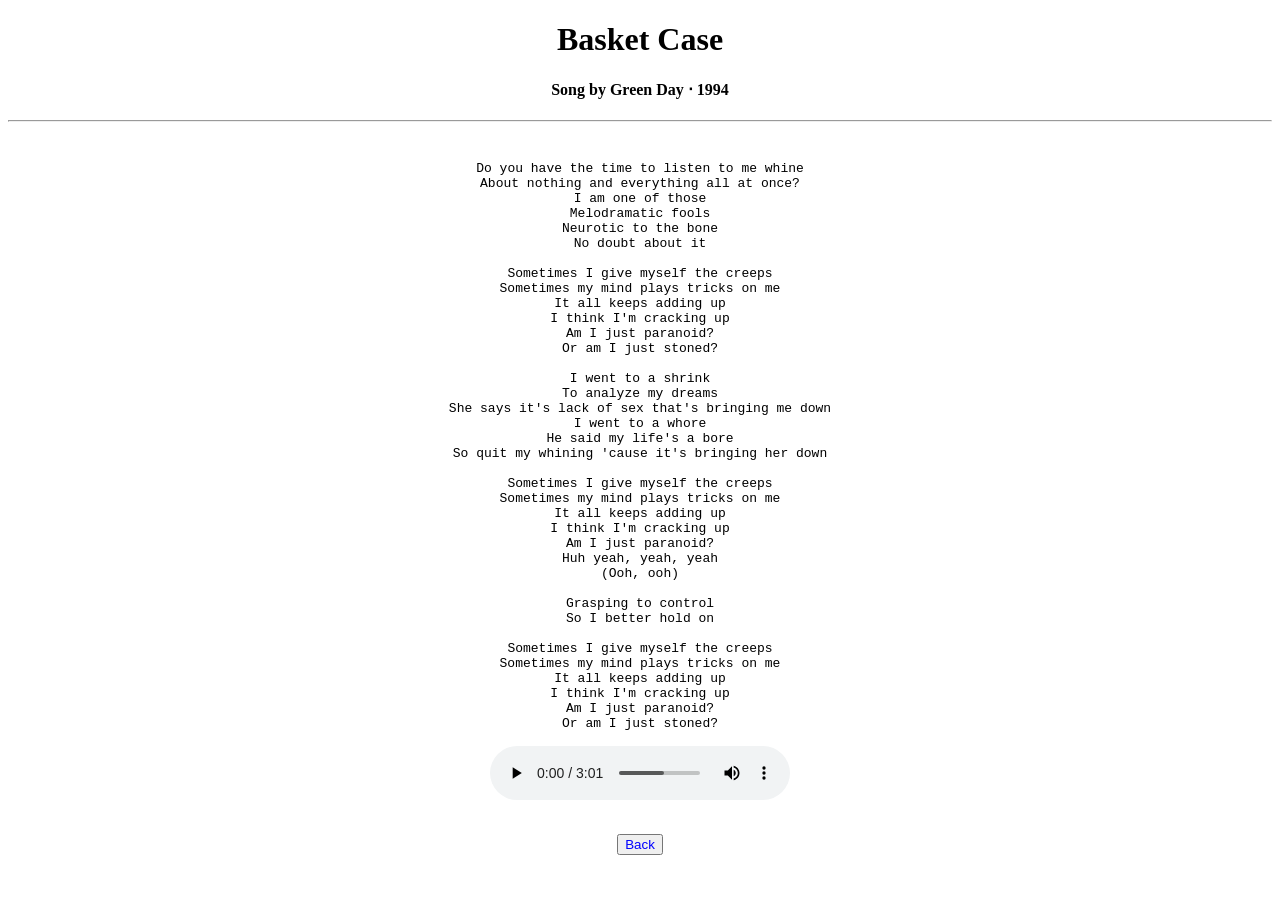
==== basket_case.html @ 8f67fda1 "Resolve merge conflict" ====
<!DOCTYPE html>
<html>
    <head>
        <meta charset="UTF-8" />
        <meta name="viewport" content="width=device-width, initial-scale=1.0" />
        <title>Green Day - Basket Case</title>
    </head>

    <body>
        <center>
            <h1>Basket Case</h1>
            <h4>Song by Green Day ‧ 1994</h4>
           
            <!-- <a href="https://youtu.be/acA8Rr3gEco?si=CM6eztgDIxChMyAM">
            Original video
            </a> -->
            <!-- <br><br> -->
            <!-- <a href="https://www.youtube.com/watch?v=VKBzqZ7FmZg">
                <img src="" height="100">
            </a> -->
            
            <hr>
            <br>

            <pre>
Do you have the time to listen to me whine
About nothing and everything all at once?
I am one of those
Melodramatic fools
Neurotic to the bone
No doubt about it

Sometimes I give myself the creeps
Sometimes my mind plays tricks on me
It all keeps adding up
I think I'm cracking up
Am I just paranoid?
Or am I just stoned?

I went to a shrink
To analyze my dreams
She says it's lack of sex that's bringing me down
I went to a whore
He said my life's a bore
So quit my whining 'cause it's bringing her down

Sometimes I give myself the creeps
Sometimes my mind plays tricks on me
It all keeps adding up
I think I'm cracking up
Am I just paranoid?
Huh yeah, yeah, yeah
(Ooh, ooh)

Grasping to control
So I better hold on

Sometimes I give myself the creeps
Sometimes my mind plays tricks on me
It all keeps adding up
I think I'm cracking up
Am I just paranoid?
Or am I just stoned?

<audio controls>
    <source src="songs/bascketcase.mp3" type="audio/mp3">
</audio>
<!-- <a href="https://www.musixmatch.com/pro/" title="Visit musixmatch">
CLICK HERE FOR THE LYRICS SOURCE
</a> -->
<a href="index.html">
<button style=" color: blue;">Back</button>
</a>

            </pre>
        </center>
      <script>
        document.querySelector('audio').volume = 0.2;
      </script>  
    </body>
</html>
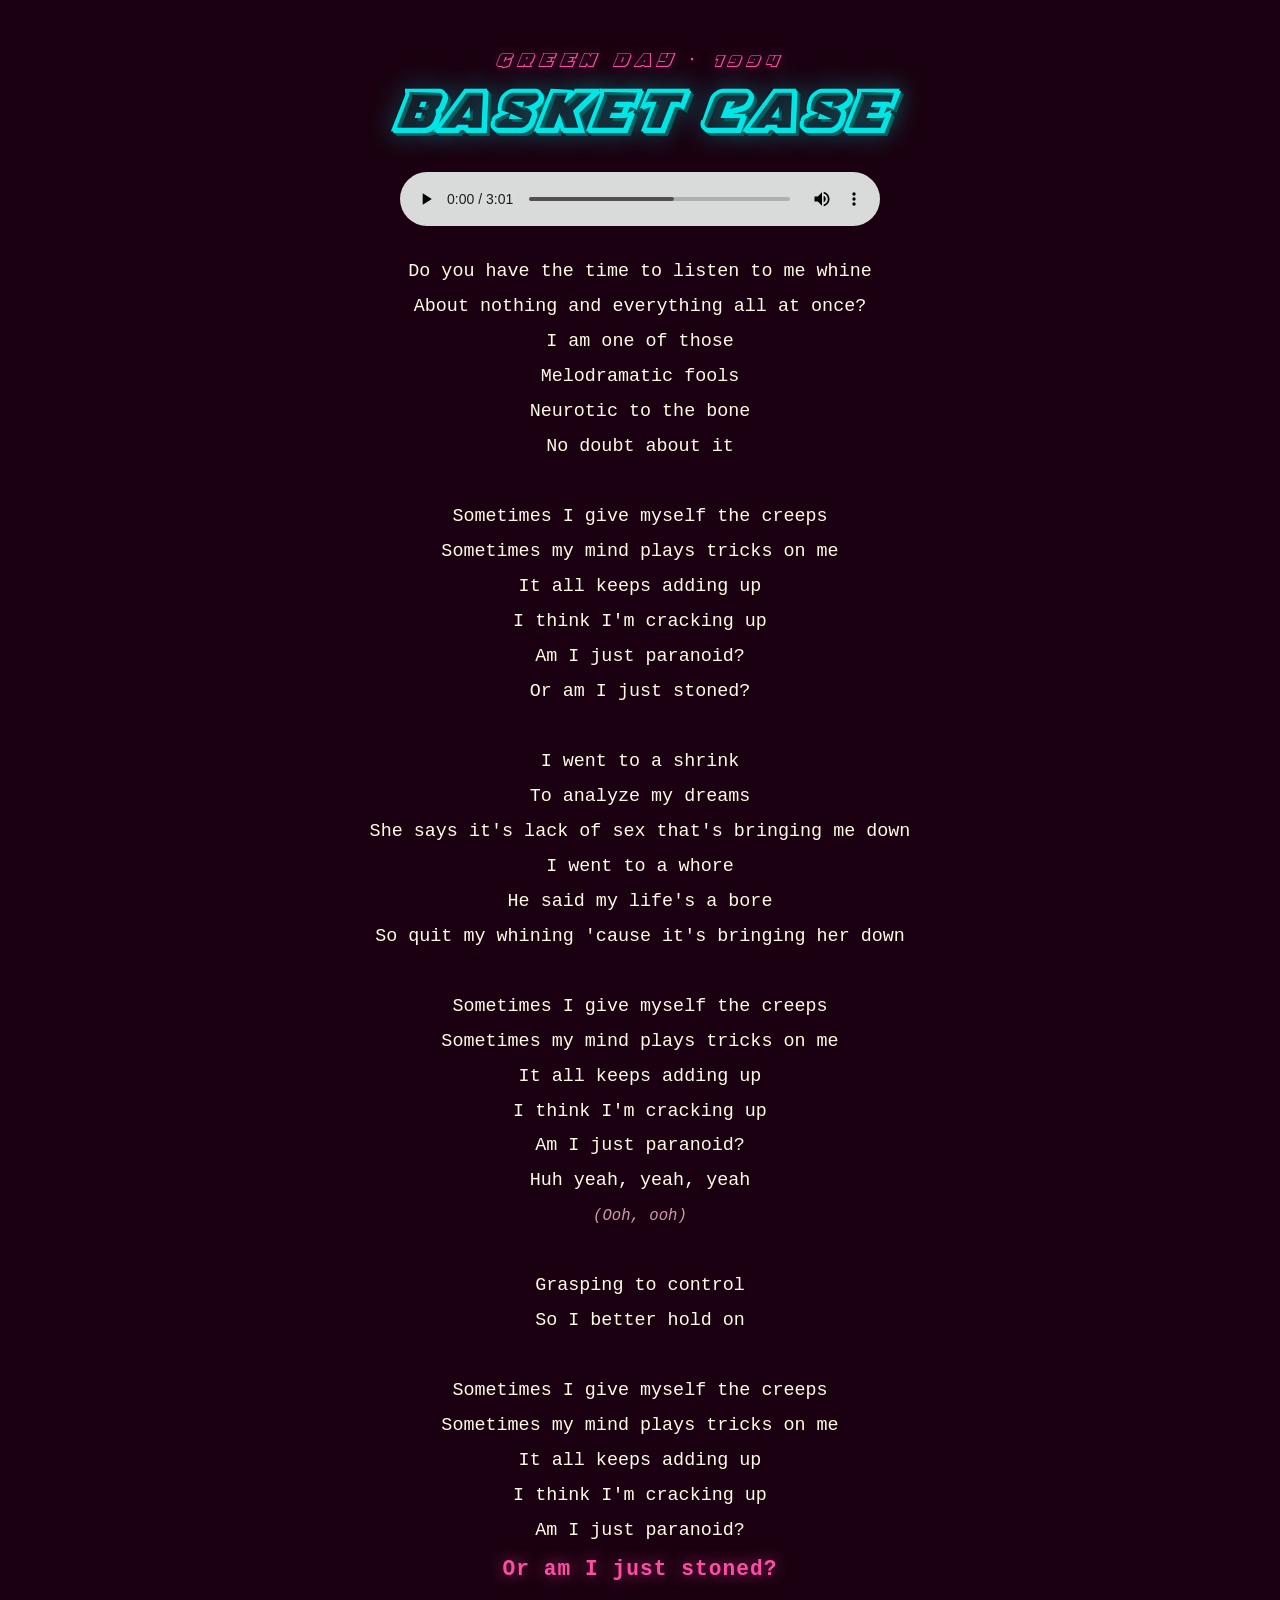
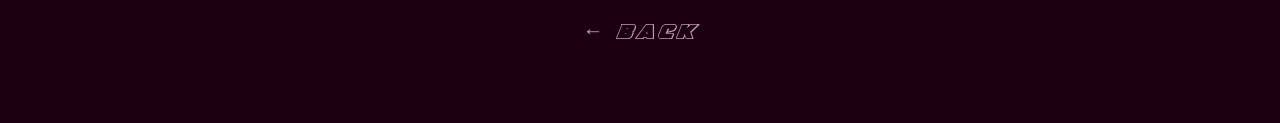
==== commit 517902e5: "did a slight adjustments" ====
--- a/basket_case.html
+++ b/basket_case.html
@@ -1,81 +1,81 @@
 <!DOCTYPE html>
-<html>
-    <head>
-        <meta charset="UTF-8" />
-        <meta name="viewport" content="width=device-width, initial-scale=1.0" />
-        <title>Green Day - Basket Case</title>
-    </head>
+<html lang="id">
+  <head>
+    <meta charset="UTF-8" />
+    <meta name="viewport" content="width=device-width, initial-scale=1.0" />
+    <title>Green Day - Basket Case</title>
+    <link rel="stylesheet" href="style.css" />
+  </head>
+  <body class="lyric-page">
 
-    <body>
-        <center>
-            <h1>Basket Case</h1>
-            <h4>Song by Green Day ‧ 1994</h4>
-           
-            <!-- <a href="https://youtu.be/acA8Rr3gEco?si=CM6eztgDIxChMyAM">
-            Original video
-            </a> -->
-            <!-- <br><br> -->
-            <!-- <a href="https://www.youtube.com/watch?v=VKBzqZ7FmZg">
-                <img src="" height="100">
-            </a> -->
-            
-            <hr>
-            <br>
+    <div class="lyric-container">
 
-            <pre>
-Do you have the time to listen to me whine
-About nothing and everything all at once?
-I am one of those
-Melodramatic fools
-Neurotic to the bone
-No doubt about it
+      <header class="lyric-header">
+        <p class="lyric-artist">Green Day ‧ 1994</p>
+        <h1 class="lyric-title">Basket Case</h1>
+      </header>
 
-Sometimes I give myself the creeps
-Sometimes my mind plays tricks on me
-It all keeps adding up
-I think I'm cracking up
-Am I just paranoid?
-Or am I just stoned?
+      <audio controls class="lyric-audio">
+        <source src="songs/bascketcase.mp3" type="audio/mpeg" />
+      </audio>
 
-I went to a shrink
-To analyze my dreams
-She says it's lack of sex that's bringing me down
-I went to a whore
-He said my life's a bore
-So quit my whining 'cause it's bringing her down
+      <div class="lyric-body">
+        <p>Do you have the time to listen to me whine</p>
+        <p>About nothing and everything all at once?</p>
+        <p>I am one of those</p>
+        <p>Melodramatic fools</p>
+        <p>Neurotic to the bone</p>
+        <p>No doubt about it</p>
 
-Sometimes I give myself the creeps
-Sometimes my mind plays tricks on me
-It all keeps adding up
-I think I'm cracking up
-Am I just paranoid?
-Huh yeah, yeah, yeah
-(Ooh, ooh)
+        <br />
 
-Grasping to control
-So I better hold on
+        <p>Sometimes I give myself the creeps</p>
+        <p>Sometimes my mind plays tricks on me</p>
+        <p>It all keeps adding up</p>
+        <p>I think I'm cracking up</p>
+        <p>Am I just paranoid?</p>
+        <p>Or am I just stoned?</p>
 
-Sometimes I give myself the creeps
-Sometimes my mind plays tricks on me
-It all keeps adding up
-I think I'm cracking up
-Am I just paranoid?
-Or am I just stoned?
+        <br />
 
-<audio controls>
-    <source src="songs/bascketcase.mp3" type="audio/mp3">
-</audio>
-<!-- <a href="https://www.musixmatch.com/pro/" title="Visit musixmatch">
-CLICK HERE FOR THE LYRICS SOURCE
-</a> -->
-<a href="index.html">
-<button style=" color: blue;">Back</button>
-</a>
+        <p>I went to a shrink</p>
+        <p>To analyze my dreams</p>
+        <p>She says it's lack of sex that's bringing me down</p>
+        <p>I went to a whore</p>
+        <p>He said my life's a bore</p>
+        <p>So quit my whining 'cause it's bringing her down</p>
 
-            </pre>
-        </center>
-      <script>
-        document.querySelector('audio').volume = 0.2;
-      </script>  
-    </body>
+        <br />
+
+        <p>Sometimes I give myself the creeps</p>
+        <p>Sometimes my mind plays tricks on me</p>
+        <p>It all keeps adding up</p>
+        <p>I think I'm cracking up</p>
+        <p>Am I just paranoid?</p>
+        <p>Huh yeah, yeah, yeah</p>
+        <p><span class="lyric-aside">(Ooh, ooh)</span></p>
+
+        <br />
+
+        <p>Grasping to control</p>
+        <p>So I better hold on</p>
+
+        <br />
+
+        <p>Sometimes I give myself the creeps</p>
+        <p>Sometimes my mind plays tricks on me</p>
+        <p>It all keeps adding up</p>
+        <p>I think I'm cracking up</p>
+        <p>Am I just paranoid?</p>
+        <p class="lyric-climax">Or am I just stoned?</p>
+      </div>
+
+      <a href="index.html" class="lyric-back">← Back</a>
+
+    </div>
+
+    <script>
+      document.querySelector('audio').volume = 0.2;
+    </script>
+  </body>
 </html>
--- a/style.css
+++ b/style.css
@@ -0,0 +1,292 @@
+/*
+   RESET & BASE
+ */
+* {
+  margin: 0;
+  padding: 0;
+  box-sizing: border-box;
+}
+
+@font-face {
+  src: url(fonts/justiceoutital.ttf);
+  font-family: hotlinemiami;
+}
+
+body:not(.lyric-page) {
+  background-color: #1a0010;
+  color: white;
+  overflow: hidden;
+}
+
+/*
+   HERO / VIDEO BG
+ */
+.hero {
+  position: relative;
+  width: 100%;
+  height: 100vh;
+  overflow: hidden;
+  display: flex;
+  align-items: center;
+  justify-content: center;
+}
+
+.bg-video {
+  position: absolute;
+  top: 50%;
+  left: 50%;
+  transform: translate(-50%, -50%);
+  min-width: 100%;
+  min-height: 100%;
+  width: auto;
+  height: auto;
+  object-fit: cover;
+  z-index: 0;
+}
+
+/* Dark overlay — matches HM's moody pink-black tint */
+.hero::before {
+  content: "";
+  position: absolute;
+  inset: 0;
+  background: rgba(60, 0, 35, 0.72);
+  z-index: 1;
+}
+
+/* 
+   SCANLINES — CRT feel
+ */
+.scanlines {
+  position: absolute;
+  inset: 0;
+  z-index: 2;
+  background: repeating-linear-gradient(
+    to bottom,
+    transparent,
+    transparent 2px,
+    rgba(0, 0, 0, 0.18) 2px,
+    rgba(0, 0, 0, 0.18) 4px
+  );
+  pointer-events: none;
+}
+
+/*
+   HERO CONTENT
+ */
+.hero-content {
+  position: relative;
+  z-index: 3;
+  text-align: center;
+  display: flex;
+  flex-direction: column;
+  align-items: center;
+  gap: 0.4em;
+  padding: 2rem;
+}
+
+/* 
+   TITLE — Горячая линия style
+ */
+.game-title {
+  font-family: hotlinemiami, "Impact", sans-serif;
+  font-size: clamp(3rem, 9vw, 7rem);
+  line-height: 1;
+  color: #00e5e5;
+  text-shadow:
+    4px 4px 0px #005f5f,
+    0 0 30px #00e5e5aa,
+    0 0 60px #00e5e555;
+  letter-spacing: 0.04em;
+  animation: flicker 6s infinite;
+  text-transform: uppercase;
+}
+
+.subtitle {
+  font-family: hotlinemiami, "Impact", sans-serif;
+  font-size: clamp(0.85rem, 2vw, 1.15rem);
+  color: #ff4da6;
+  letter-spacing: 0.25em;
+  text-transform: lowercase;
+  text-shadow: 0 0 12px #ff4da688;
+  margin-bottom: 1.8rem;
+}
+
+/* 
+   MENU LIST
+ */
+.menu-list {
+  display: flex;
+  flex-direction: column;
+  align-items: center;
+  gap: 0.15em;
+  list-style: none;
+}
+
+.menu-item {
+  font-family: hotlinemiami, "Impact", sans-serif;
+  font-size: clamp(1.3rem, 3.2vw, 2rem);
+  color: #fffbe6;
+  text-decoration: none;
+  text-transform: uppercase;
+  letter-spacing: 0.12em;
+  padding: 0.25em 0.6em;
+  transition: color 0.12s, text-shadow 0.12s, transform 0.1s;
+  display: block;
+  text-shadow: 2px 2px 0 #00000088;
+}
+
+.menu-item:hover,
+.menu-item:focus {
+  color: #ff4da6;
+  text-shadow:
+    0 0 14px #ff4da6cc,
+    2px 2px 0 #000;
+  transform: scaleX(1.04);
+  outline: none;
+}
+
+/* Feedback link looks slightly different — dimmer, like "Exit Game" */
+.menu-item--secondary {
+  color: #cc9ab0;
+  font-size: clamp(1rem, 2.4vw, 1.5rem);
+  margin-top: 0.6em;
+}
+
+.menu-item--secondary:hover,
+.menu-item--secondary:focus {
+  color: #ff4da6;
+}
+
+/* =====================
+   FLICKER ANIMATION
+   ===================== */
+@keyframes flicker {
+  0%, 95%, 100% { opacity: 1; }
+  96% { opacity: 0.85; }
+  97% { opacity: 1; }
+  98% { opacity: 0.75; }
+  99% { opacity: 1; }
+}
+
+/* =====================
+   RESPONSIVE
+   ===================== */
+@media (max-width: 480px) {
+  .game-title {
+    font-size: clamp(2.4rem, 13vw, 4rem);
+  }
+
+  .menu-item {
+    font-size: clamp(1.1rem, 5vw, 1.6rem);
+  }
+}
+
+@media (prefers-reduced-motion: reduce) {
+  .game-title {
+    animation: none;
+  }
+}
+
+/* =====================
+   LYRIC PAGE
+   ===================== */
+.lyric-page {
+  background-color: #1a0010;
+  min-height: 100vh;
+  display: flex;
+  justify-content: center;
+  padding: 3rem 1.5rem;
+}
+
+.lyric-container {
+  display: flex;
+  flex-direction: column;
+  align-items: center;
+  gap: 1.8rem;
+  width: 100%;
+  max-width: 680px;
+}
+
+/* Header */
+.lyric-header {
+  text-align: center;
+}
+
+.lyric-artist {
+  font-family: hotlinemiami, "Impact", sans-serif;
+  font-size: clamp(0.9rem, 2.5vw, 1.2rem);
+  color: #ff4da6;
+  letter-spacing: 0.3em;
+  text-transform: uppercase;
+  text-shadow: 0 0 12px #ff4da688;
+  margin-bottom: 0.4em;
+}
+
+.lyric-title {
+  font-family: hotlinemiami, "Impact", sans-serif;
+  font-size: clamp(2rem, 6vw, 3.5rem);
+  color: #00e5e5;
+  text-shadow:
+    3px 3px 0px #005f5f,
+    0 0 24px #00e5e5aa;
+  text-transform: uppercase;
+  letter-spacing: 0.05em;
+}
+
+/* Audio player */
+.lyric-audio {
+  width: 100%;
+  max-width: 480px;
+  filter: hue-rotate(280deg) saturate(1.4) brightness(0.9);
+  border-radius: 4px;
+}
+
+/* Lyrics */
+.lyric-body {
+  text-align: center;
+  font-family: "Courier New", monospace;
+  font-size: clamp(0.95rem, 2.4vw, 1.15rem);
+  color: #fffbe6;
+  line-height: 1.9;
+  width: 100%;
+}
+
+.lyric-body p {
+  margin: 0;
+}
+
+/* Background vocal / backing lyrics */
+.lyric-aside {
+  color: #cc9ab0;
+  font-size: 0.85em;
+  font-style: italic;
+}
+
+/* Climax line */
+.lyric-climax {
+  color: #ff4da6;
+  font-weight: bold;
+  text-shadow: 0 0 16px #ff4da6aa;
+  font-size: 1.15em;
+  letter-spacing: 0.05em;
+  margin-top: 0.5em;
+}
+
+/* Back button */
+.lyric-back {
+  font-family: hotlinemiami, "Impact", sans-serif;
+  font-size: clamp(1rem, 2.5vw, 1.3rem);
+  color: #cc9ab0;
+  text-decoration: none;
+  letter-spacing: 0.15em;
+  text-transform: uppercase;
+  transition: color 0.12s, text-shadow 0.12s;
+  padding-bottom: 2rem;
+}
+
+.lyric-back:hover,
+.lyric-back:focus {
+  color: #ff4da6;
+  text-shadow: 0 0 12px #ff4da6cc;
+  outline: none;
+}
